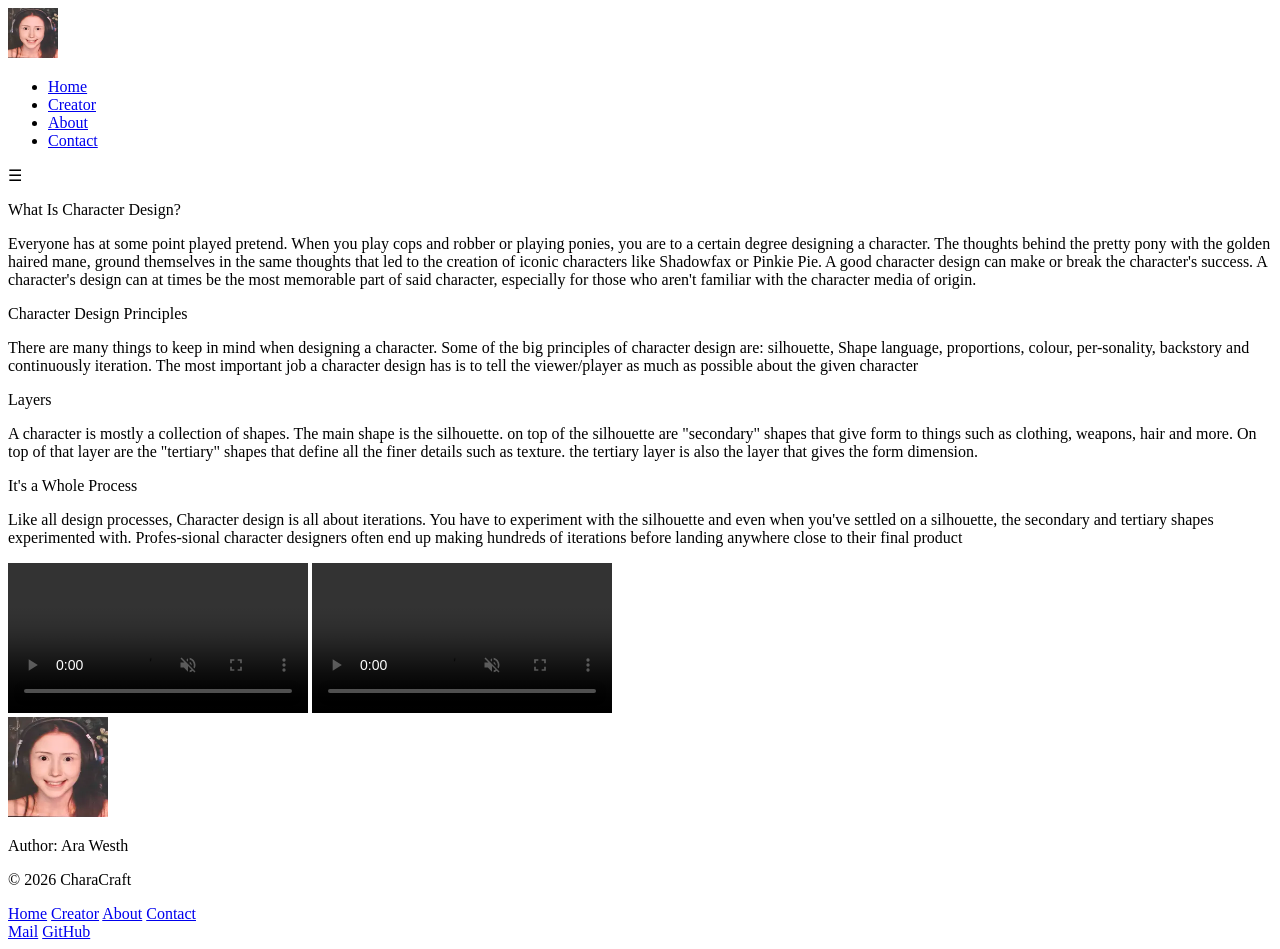
==== index.html @ 8f7da017 "5/31- 2026 21:27 MY OPTIONS ARE DUMBASSES (save point befire i fuck it all up)" ====
<!DOCTYPE html>
<html lang="en">
<head>
    <meta charset="UTF-8">
    <title>CharaCraft</title>
    <meta name="viewport" content="width=device-width, initial-scale=1.0">
    <link rel="stylesheet" href="index.css">
</head>
<body>
    <header>
        <nav>
            <a class="logo" href="index.html"><img src="assets/placeholder-logo.png" alt="scary esa logo placeholder" width="50px" height="50px"></a>

            <ul class="navlinks">
                <li><a href="index.html">Home</a></li>
                <li><a href="creator.html" target="_blank">Creator</a></li>
                <li><a href="about.html">About</a></li>
                <li><a href="contact.html">Contact</a></li>
            </ul>
            <div class="burgertoggle">☰</div>
        </nav>
    </header>
    <main>
        <!-- left side -->
        <aside class="page">
            <aside class="left">
            <!--what is character design -->
                <div class="tbox">
                    <p class="title">
                        What Is Character Design?
                    </p>
                    <p class="content">Everyone has at some point played pretend. When you play cops and robber or playing ponies,
                        you are to a certain degree designing a character. The thoughts behind the pretty pony with
                        the golden haired mane, ground themselves in the same thoughts that led to the creation of
                        iconic characters like Shadowfax or Pinkie Pie. A good character design can make or break the character's success.
                        A character's design can at times be the most memorable part of said character, especially for those who aren't familiar with the character media of origin.
                    </p>
                </div>
                <!--character design principles-->
                <div class="tbox">
                    <p class="title">
                        Character Design Principles
                    </p>
                    <p class="content">There are many things to keep in mind when designing a character.
                        Some of the big principles of character design are: silhouette, Shape language, proportions,
                        colour, per-sonality, backstory and continuously iteration. The most important job a character design has is to tell the viewer/player
                        as much as possible about the given character
                    </p>
                </div>
                <!--layer-->
                <div class="tbox">
                    <p class="title">
                        Layers
                    </p>
                    <p class="content">
                        A character is mostly a collection of shapes. The main shape is the silhouette.
                        on top of the silhouette are "secondary" shapes that give form to things such as clothing, weapons, hair and more.
                        On top of that layer are the "tertiary" shapes that define all the finer details such as texture. the tertiary layer
                        is also the layer that gives the form dimension.
                    </p>
                </div>
                <!--big process-->
                <div class="tbox">
                    <p class="title">
                        It's a Whole Process
                    </p>
                    <p class="content">
                        Like all design processes, Character design is all about iterations.
                        You have to experiment with the silhouette and even when you've settled on a silhouette,
                        the secondary and tertiary shapes experimented with. Profes-sional character designers
                        often end up making hundreds of iterations before landing anywhere close to their final product
                    </p>
                </div>
            </aside>

        <!-- content ig -->
            <div class="right">
               <video controls autoplay muted loop class="video1">
                    <source src="assets/video-placeholder.mp4" type="video/mp4">
                </video>
                <video controls autoplay muted loop class="video1">
                    <source src="assets/video-placeholder.mp4" type="video/mp4">
                </video>
            </div>
        </aside>
    </main>
    <footer>
        <a class="logoimg"><img src="assets/placeholder-logo.png" alt="currently esas uncanny valley face, later propper logo" width="100px" height="100px"></a>
        <p>Author: Ara Westh</p>
        <p>© 2026 CharaCraft</p>
        <div class="footer-links">
            <a href="index.html">Home</a>
            <a href="creator.html" target="_blank">Creator</a>
            <a href="about.html">About</a>
            <a href="contact.html">Contact</a>
        </div>
        <a href="mailto:arw01@edu.zealand.dk" target="_blank">Mail</a>
        <a href="https://github.com/AraLikeTheBird/semesterproeve1alf" target="_blank"> GitHub</a>
    </footer>
    <button id="scrollTopBtn" onclick="scrollToTop()">↑</button>
<script src="javascrip.js"></script>
</body>
</html>
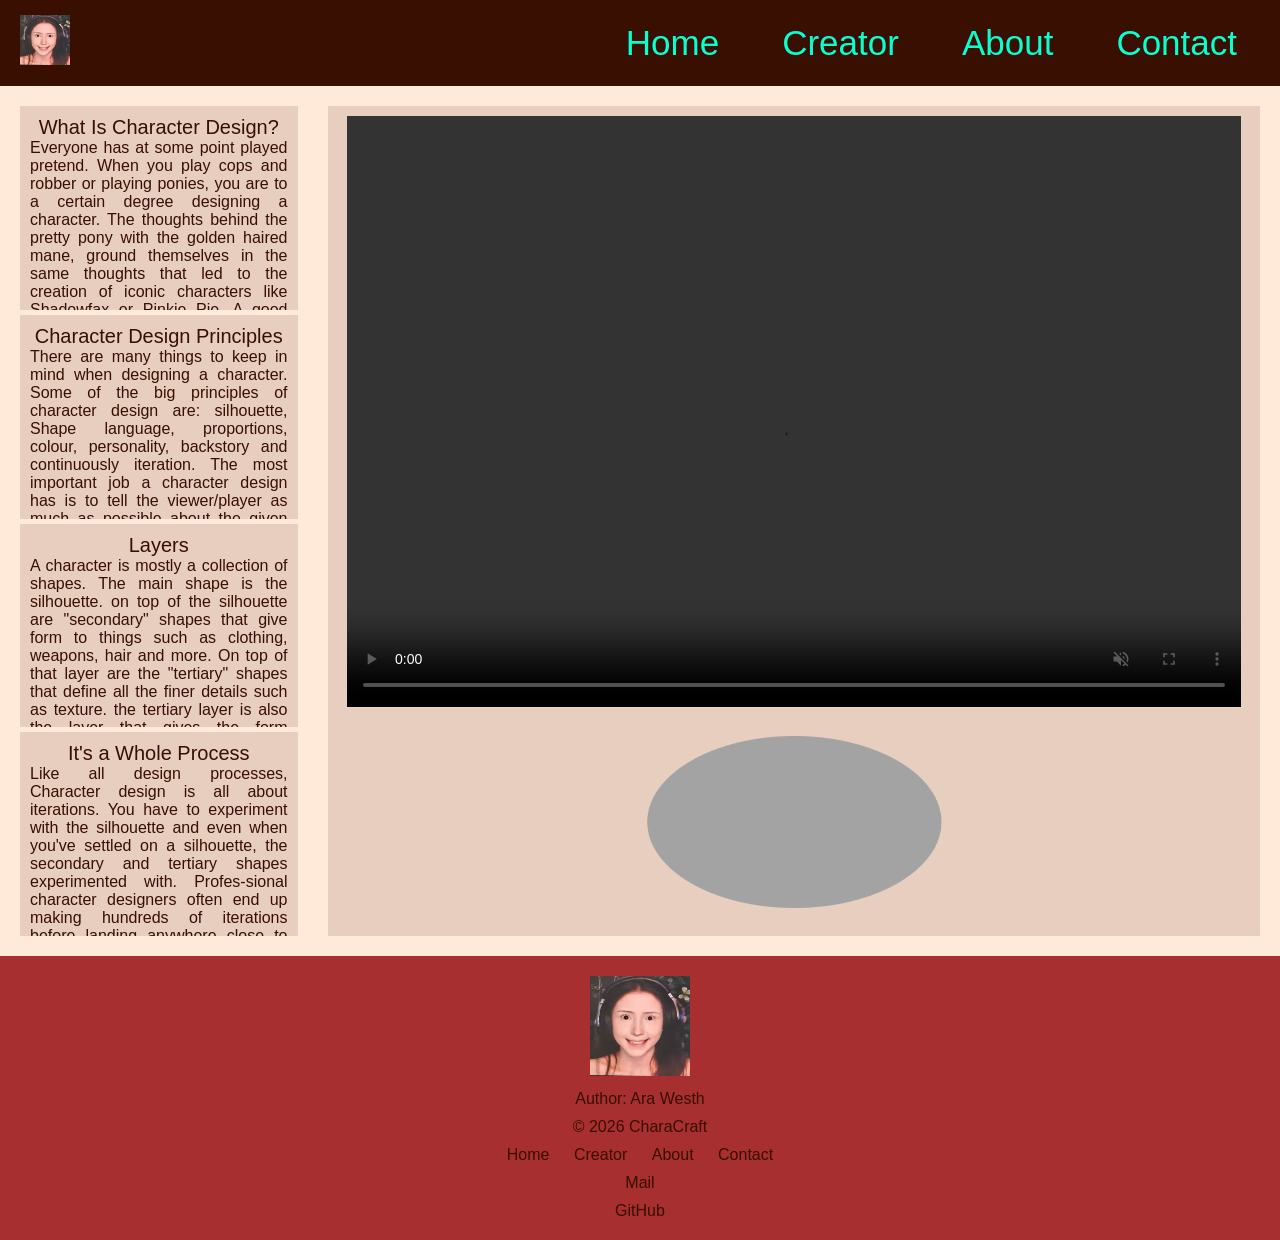
==== commit ce99072a: "6/4-26 00:47 am left to do: responsiveness on index, about and contact" ====
--- a/index.html
+++ b/index.html
@@ -43,7 +43,7 @@
                     </p>
                     <p class="content">There are many things to keep in mind when designing a character.
                         Some of the big principles of character design are: silhouette, Shape language, proportions,
-                        colour, per-sonality, backstory and continuously iteration. The most important job a character design has is to tell the viewer/player
+                        colour, personality, backstory and continuously iteration. The most important job a character design has is to tell the viewer/player
                         as much as possible about the given character
                     </p>
                 </div>
@@ -78,14 +78,12 @@
                <video controls autoplay muted loop class="video1">
                     <source src="assets/video-placeholder.mp4" type="video/mp4">
                 </video>
-                <video controls autoplay muted loop class="video1">
-                    <source src="assets/video-placeholder.mp4" type="video/mp4">
-                </video>
+                <a href="creator.html"> <img src="assets/button%20covers/round%20head%20cover.png" alt="Button to go to creator panel" width="300" height="200px"> </a>
             </div>
         </aside>
     </main>
     <footer>
-        <a class="logoimg"><img src="assets/placeholder-logo.png" alt="currently esas uncanny valley face, later propper logo" width="100px" height="100px"></a>
+        <a class="logoimg" href="index.html"><img src="assets/placeholder-logo.png" alt="currently esas uncanny valley face, later propper logo" width="100px" height="100px"></a>
         <p>Author: Ara Westh</p>
         <p>© 2026 CharaCraft</p>
         <div class="footer-links">
--- a/index.css
+++ b/index.css
@@ -0,0 +1,256 @@
+* {
+    margin: 0;
+    padding: 0;
+    box-sizing: border-box;
+}
+html, body {
+    height: 100%;
+    margin: 0;
+}
+body {
+    font-family: Arial, sans-serif;
+    background: #ffe9d9;
+    display: flex;
+    flex-direction: column;
+    min-height: 130vh
+}
+nav {
+    background-color: #380f00;
+    display: flex;
+    justify-content: space-between;
+    align-items: center;
+    padding: 15px 20px;
+    position: relative;
+}
+.logo {
+    color: #0affcf;
+    font-size: 24px;
+    font-weight: bold;
+}
+.logo img {
+    transition: transform 0.6s ease;
+}
+.logo img:hover{
+    transform: scale(0.85);
+}
+.navlinks {
+    list-style: none;
+    display: flex;
+    gap: 40px;
+    justify-content: center;
+}
+.navlinks a {
+    color: #0affcf;
+    text-decoration: none;
+    font-size: 35px;
+    display:inline-block;
+    transition: transform 0.6s ease;
+    margin-right: 23px;
+}
+.navlinks a:hover {
+    color: #a82f2f;
+    transform: scale(0.85);
+}
+/* burger */
+.burgertoggle {
+    display: none;
+    font-size: 28px;
+    color: #0affcf;
+    cursor: pointer;
+}
+main{
+    flex:1
+}
+/*quick scroll*/
+#scrollTopBtn {
+    position: fixed;
+    bottom: 35px;
+    right: 30px;
+    display: none; /* hidden until scroll */
+    background-color: #380f00;
+    color: #0AFFCF;
+    border: none;
+    border-radius: 50%;
+    height: 50px;
+    width: 50px;
+    font-size: 25px;
+    cursor: pointer;
+    transition: transform 0.2s ease;
+}
+#scrollTopBtn:hover{
+    position: fixed;
+    bottom: 35px;
+    right: 30px;
+    display: none; /* hidden until scroll */
+    background-color: #380f00;
+    color: #0AFFCF;
+    border: none;
+    border-radius: 50%;
+    height: 50px;
+    width: 50px;
+    font-size: 25px;
+    cursor: pointer;
+    transform: scale(1.3);
+}
+/*TEXT*/
+/* right side content, video*/
+.page{
+    display: grid;
+    grid-template-columns: 1fr 3fr;
+    gap: 10px;
+    flex: 1;
+
+}
+.left{
+    display: grid;
+    grid-template-rows: repeat(4, 1fr);
+    gap: 5px;
+    margin-bottom: 20px;
+    margin-top: 20px;
+    margin-right: 20px;
+    margin-left: 20px;
+}
+.right{
+    margin-bottom: 20px;
+    margin-top: 20px;
+    margin-right: 20px;
+    display: flex;
+    flex-direction: column;
+    align-items: center;
+    grid-template-rows: repeat(2, 1fr);
+    gap: 15px;
+    padding: 10px;
+    background-color: #380f001f;
+}
+.tbox{
+    background: #380f001f;
+    padding: 10px;
+    max-height: 203.75px;
+    overflow-y:scroll;
+}
+.tbox .title{
+    font-size: clamp(20px, 2vh, 30px);
+}
+.tbox .content{
+    font-size: clamp(16px, 1vh, 20px);
+
+}
+
+.video1{
+    width: 98%;
+    height: 98%;
+    max-height: 600px;
+    max-width: 1383px;
+    background: #380f00;
+    cursor: pointer;
+    object-fit: cover;
+}
+/*format of text elements*/
+.title{
+    font-size:25px;
+    text-align: center;
+    color: #380F00;
+
+}
+.content {
+    color: #380F00;
+    text-align: justify;
+}
+.page{
+    flex:1;
+}
+
+footer{
+    text-align: center;
+    padding: 20px;
+    background: #a82f2f;
+    color: #380f00;
+    display: flex;
+    flex-direction: column;
+    gap: 10px;
+}
+.footer-links a {
+    margin: 0 10px;
+    text-decoration: none;
+    color: #380f00;
+    transition: transform 0.6s ease;
+
+}
+.footer-links a:hover{
+    text-decoration:underline;
+    color: #FFE9D9;
+    text-decoration-color:#FFE9D9;
+}
+footer a{
+    margin: 0 10px;
+    text-decoration: none;
+    color: #380f00;
+    transition: transform 0.6s ease;
+
+}
+footer a:hover{
+    text-decoration:underline;
+    color: #FFE9D9;
+    text-decoration-color:#FFE9D9;
+}
+footer a img{
+    transition: transform 0.6s ease;
+}
+footer a img:hover{
+    transform: scale(0.85);
+}
+
+
+    /* responsive scale */
+@media (max-width: 768px) {
+
+    .burgertoggle {
+        display: block;
+    }
+
+    .navlinks {
+        display: none;
+        flex-direction: column;
+        background-color: #380f00;
+        position: absolute;
+        top: 100%;
+        left: 0;
+        width: 100%;
+        padding: 20px;
+    }
+
+    .navlinks.active {
+        display: flex;
+        flex-direction: column;
+        align-items: center;
+    }
+    .page {
+        grid-template-columns: 1fr;
+        height: auto;
+    }
+
+    .right {
+        grid-template-rows: auto;
+    }
+    .tbox{
+        margin: 5px;
+        background: #380f001f;
+        padding: 10px;
+        }
+    footer {
+        padding: 20px;
+        height: auto;   /* IMPORTANT */
+        gap: 15px;
+    }
+
+    .footer-links {
+        flex-direction: column;
+        align-items: center;
+        gap: 10px;
+    }
+
+    footer a {
+        display: block;
+    }
+}
+
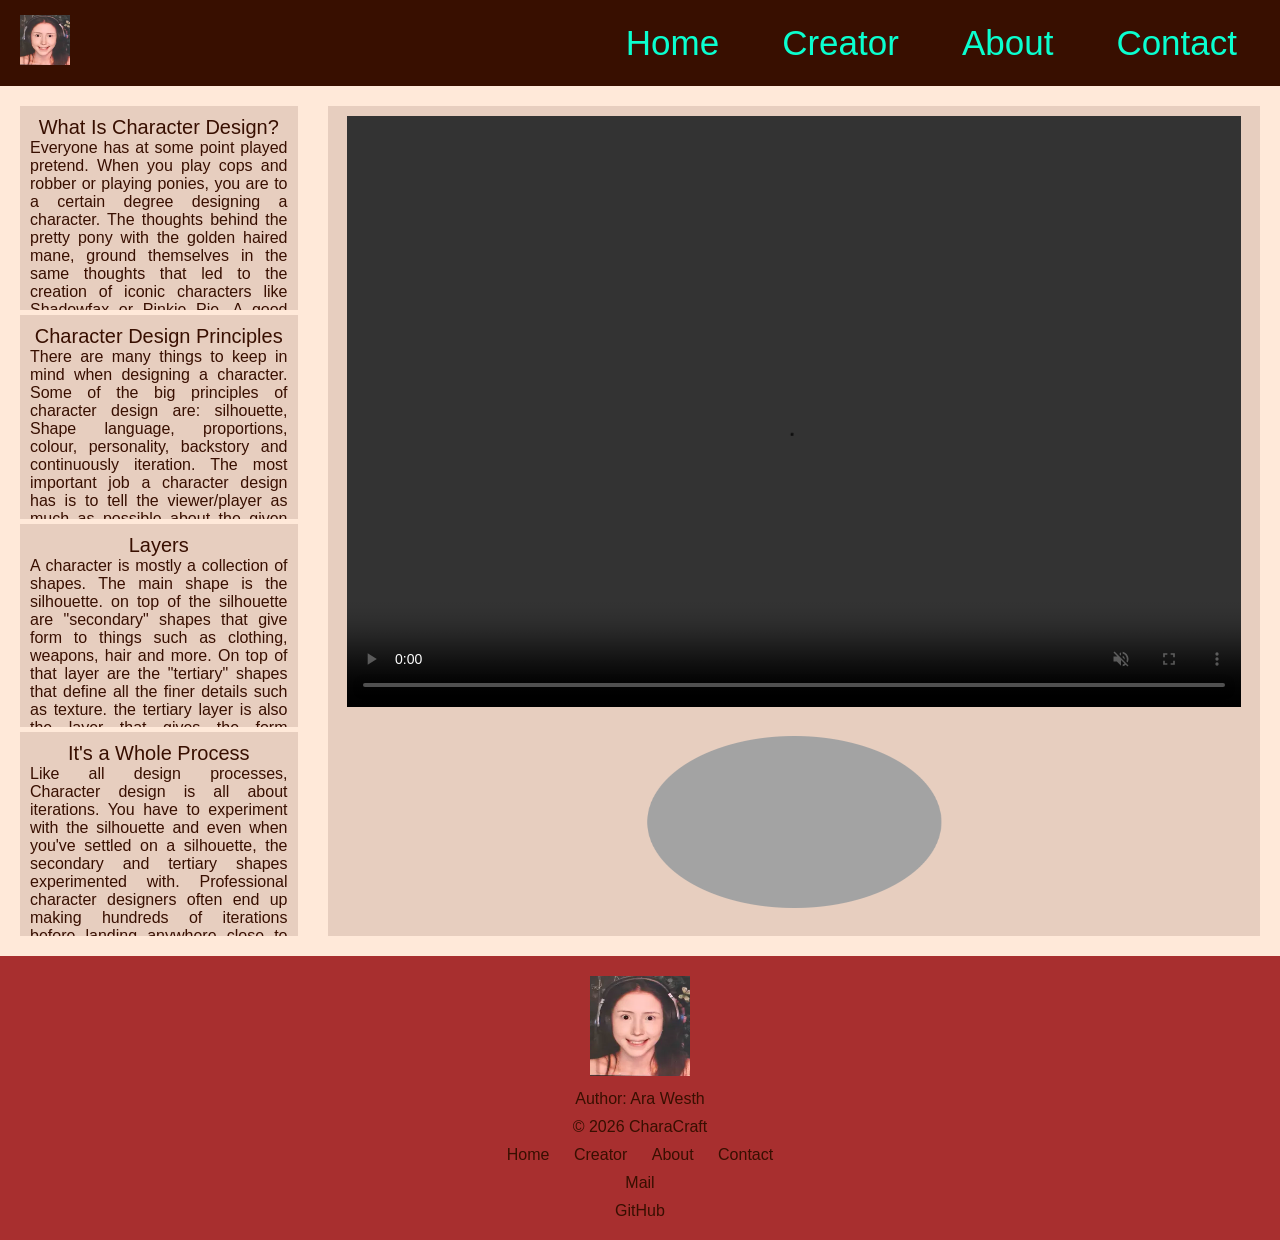
==== commit 01052058: "6/4-26 00:47 am left to do: responsiveness on index, about and contact" ====
--- a/index.html
+++ b/index.html
@@ -67,7 +67,7 @@
                     <p class="content">
                         Like all design processes, Character design is all about iterations.
                         You have to experiment with the silhouette and even when you've settled on a silhouette,
-                        the secondary and tertiary shapes experimented with. Profes-sional character designers
+                        the secondary and tertiary shapes experimented with. Professional character designers
                         often end up making hundreds of iterations before landing anywhere close to their final product
                     </p>
                 </div>
--- a/index.css
+++ b/index.css
@@ -135,7 +135,6 @@
     font-size: clamp(16px, 1vh, 20px);
 
 }
-
 .video1{
     width: 98%;
     height: 98%;
@@ -156,10 +155,6 @@
     color: #380F00;
     text-align: justify;
 }
-.page{
-    flex:1;
-}
-
 footer{
     text-align: center;
     padding: 20px;
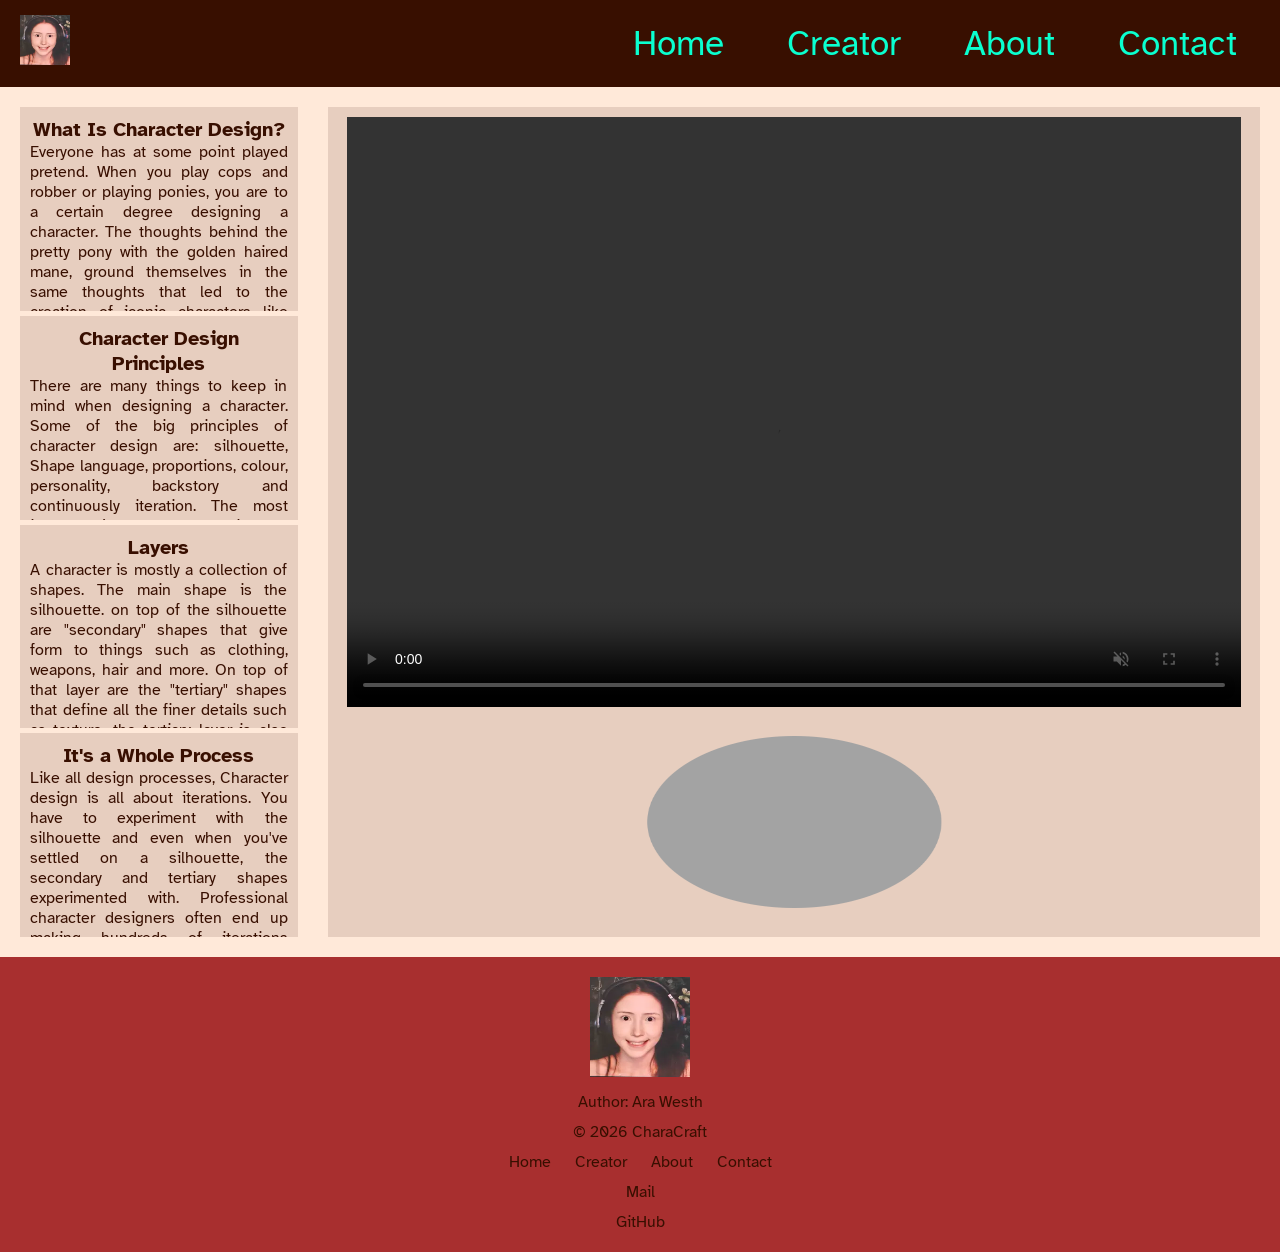
==== commit bf3f5e91: "6/6-26 00:00 am added new font i think im ready for png production. its gotta wait till  tmr. hopefu" ====
--- a/index.html
+++ b/index.html
@@ -3,6 +3,9 @@
 <head>
     <meta charset="UTF-8">
     <title>CharaCraft</title>
+    <link rel="preconnect" href="https://fonts.googleapis.com">
+    <link rel="preconnect" href="https://fonts.gstatic.com" crossorigin>
+    <link href="https://fonts.googleapis.com/css2?family=Atkinson+Hyperlegible:ital,wght@0,400;0,700;1,400;1,700&display=swap" rel="stylesheet">
     <meta name="viewport" content="width=device-width, initial-scale=1.0">
     <link rel="stylesheet" href="index.css">
 </head>
--- a/index.css
+++ b/index.css
@@ -8,7 +8,7 @@
     margin: 0;
 }
 body {
-    font-family: Arial, sans-serif;
+    font-family: 'atkinson hyperlegible', sans-serif;
     background: #ffe9d9;
     display: flex;
     flex-direction: column;
@@ -149,6 +149,7 @@
     font-size:25px;
     text-align: center;
     color: #380F00;
+    font-weight: bold;
 
 }
 .content {
@@ -194,7 +195,6 @@
 footer a img:hover{
     transform: scale(0.85);
 }
-
 
     /* responsive scale */
 @media (max-width: 768px) {
@@ -219,19 +219,6 @@
         flex-direction: column;
         align-items: center;
     }
-    .page {
-        grid-template-columns: 1fr;
-        height: auto;
-    }
-
-    .right {
-        grid-template-rows: auto;
-    }
-    .tbox{
-        margin: 5px;
-        background: #380f001f;
-        padding: 10px;
-        }
     footer {
         padding: 20px;
         height: auto;   /* IMPORTANT */
@@ -247,5 +234,72 @@
     footer a {
         display: block;
     }
-}
-
+
+    .page {
+        display: flex;
+        flex-direction: column-reverse;
+
+    }
+
+    /* LEFT becomes full width row 1 */
+    .left {
+        margin: 10px;
+        gap: 10px;
+    }
+
+    /* RIGHT becomes row 2 */
+    .right {
+        margin: 10px;
+        justify-content: center;
+    }
+    .right img {
+        margin: 10px;
+        align-items: center; /* prevents weird centering shrink */
+        width: 100%;
+    }
+
+    /* reduce spacing between blocks */
+    .tbox {
+        max-height: 160px; /* smaller scroll areas */
+        font-size: 14px;
+
+    }
+
+    .tbox .title {
+        font-size: clamp(18px, 4vw, 24px);
+    }
+
+    .tbox .content {
+        font-size: clamp(14px, 3.5vw, 18px);
+    }
+
+    .video1 {
+        width: 100%;
+        height: auto;
+        max-height: 300px;
+    }
+    footer {
+        padding: 20px;
+        height: auto;   /* IMPORTANT */
+        gap: 15px;
+        color: #FFE9D9;
+    }
+    .footer-links {
+        flex-direction: column;
+        align-items: center;
+        gap: 10px;
+        color: #FFE9D9;
+    }
+    .footer-links a{
+        color: #FFE9D9;
+    }
+    footer a {
+        display: block;
+        color: #FFE9D9;
+    }
+    footer{
+        color: #FFE9D9;
+    }
+
+}
+
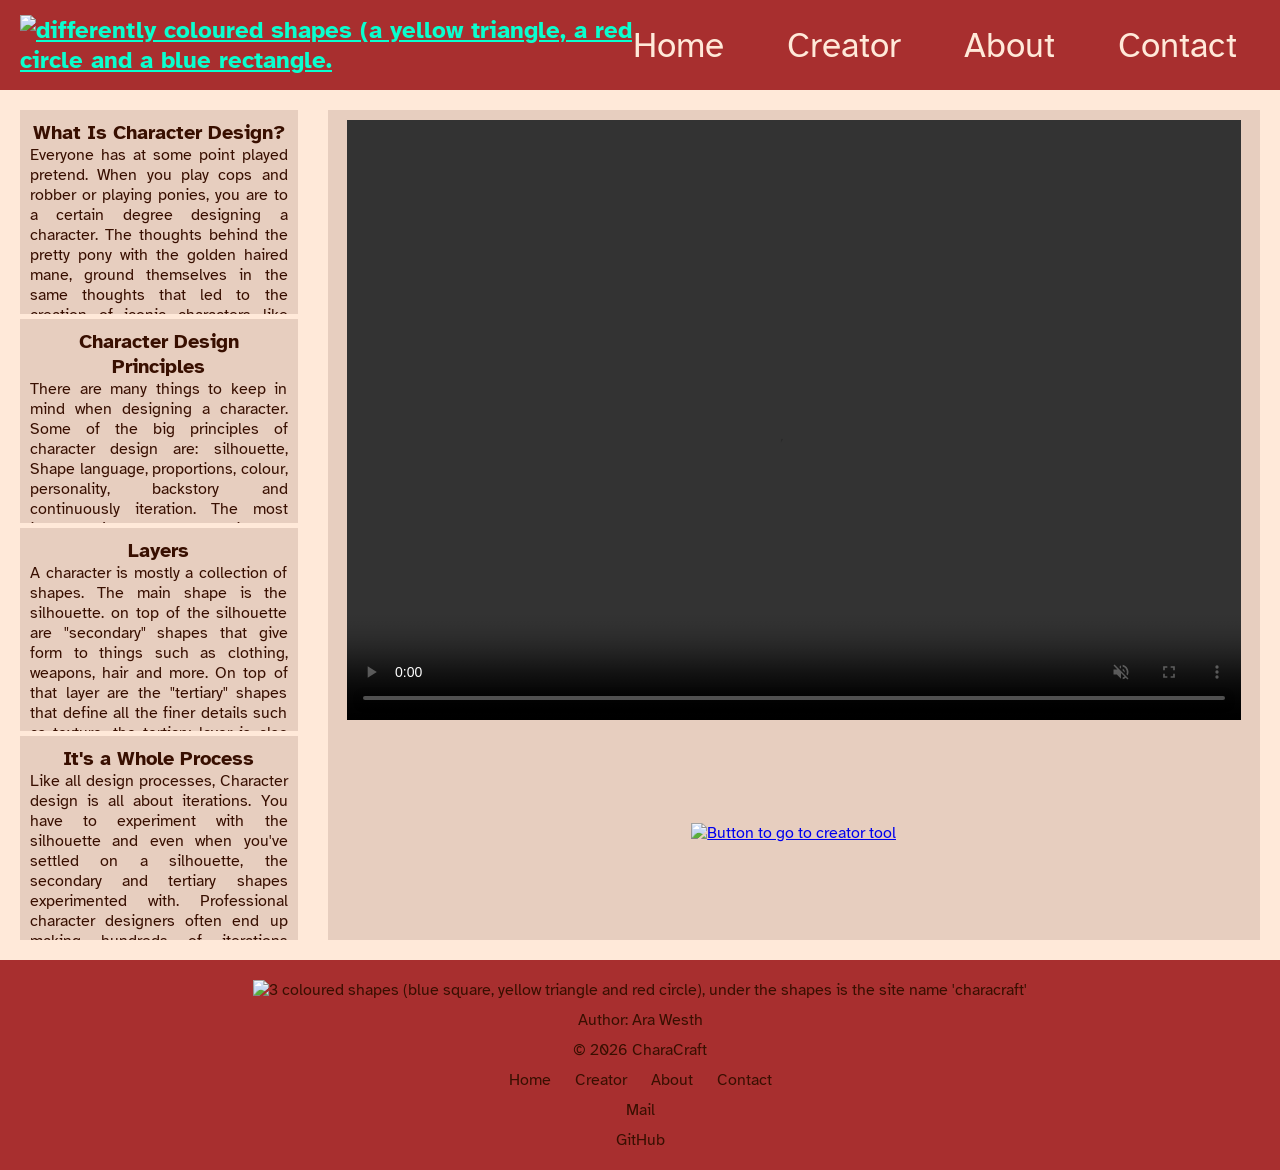
==== commit 66b1dc6e: "6/9-26 03:39 last code fix before hand in" ====
--- a/index.html
+++ b/index.html
@@ -12,7 +12,7 @@
 <body>
     <header>
         <nav>
-            <a class="logo" href="index.html"><img src="assets/placeholder-logo.png" alt="scary esa logo placeholder" width="50px" height="50px"></a>
+            <a class="logo" href="index.html"><img src="assets/headerlgog.png" alt="differently coloured shapes (a yellow triangle, a red circle and a blue rectangle." width="225px"></a>
 
             <ul class="navlinks">
                 <li><a href="index.html">Home</a></li>
@@ -79,14 +79,18 @@
         <!-- content ig -->
             <div class="right">
                <video controls autoplay muted loop class="video1">
-                    <source src="assets/video-placeholder.mp4" type="video/mp4">
+                    <source src="assets/video-placeholder.mp4" type="video/mp4" height="600">
                 </video>
-                <a href="creator.html"> <img src="assets/button%20covers/round%20head%20cover.png" alt="Button to go to creator panel" width="300" height="200px"> </a>
+                <div class="playbtn">
+                    <a href="creator.html" class="trybtn">
+                        <img src="assets/trybtn.png" alt="Button to go to creator tool">
+                    </a>
+                </div>
             </div>
         </aside>
     </main>
     <footer>
-        <a class="logoimg" href="index.html"><img src="assets/placeholder-logo.png" alt="currently esas uncanny valley face, later propper logo" width="100px" height="100px"></a>
+        <a class="logoimg" href="index.html"><img src="assets/headerlgog.png" alt="3 coloured shapes (blue square, yellow triangle and red circle), under the shapes is the site name 'characraft'" height="100px"></a>
         <p>Author: Ara Westh</p>
         <p>© 2026 CharaCraft</p>
         <div class="footer-links">
--- a/index.css
+++ b/index.css
@@ -15,7 +15,7 @@
     min-height: 130vh
 }
 nav {
-    background-color: #380f00;
+    background-color: #A82F2F;
     display: flex;
     justify-content: space-between;
     align-items: center;
@@ -40,7 +40,7 @@
     justify-content: center;
 }
 .navlinks a {
-    color: #0affcf;
+    color: #ffe9d9;
     text-decoration: none;
     font-size: 35px;
     display:inline-block;
@@ -48,14 +48,14 @@
     margin-right: 23px;
 }
 .navlinks a:hover {
-    color: #a82f2f;
+    color: #0AFFCF;
     transform: scale(0.85);
 }
 /* burger */
 .burgertoggle {
     display: none;
     font-size: 28px;
-    color: #0affcf;
+    color: #ffe9d9;
     cursor: pointer;
 }
 main{
@@ -144,6 +144,21 @@
     cursor: pointer;
     object-fit: cover;
 }
+.trybtn img {
+    display: flex;
+    width: 100%;
+    max-width: 700px;
+}
+.playbtn {
+    flex: 1;                  /* takes remaining space */
+    display: flex;
+    justify-content: center;  /* vertical centering inside area */
+    align-items: center;      /* horizontal centering */
+    transition: transform 0.6s ease;
+}
+.playbtn:hover{
+    transform: scale(0.85);
+}
 /*format of text elements*/
 .title{
     font-size:25px;
@@ -206,7 +221,7 @@
     .navlinks {
         display: none;
         flex-direction: column;
-        background-color: #380f00;
+        background-color: #A82F2F;
         position: absolute;
         top: 100%;
         left: 0;
@@ -250,14 +265,19 @@
     /* RIGHT becomes row 2 */
     .right {
         margin: 10px;
-        justify-content: center;
+        display: flex;
+        flex-direction: column;
+        align-items: center;
     }
     .right img {
         margin: 10px;
         align-items: center; /* prevents weird centering shrink */
+    }
+    .trybtn img {
         width: 100%;
-    }
-
+        max-width: 400px;
+        height: auto;
+    }
     /* reduce spacing between blocks */
     .tbox {
         max-height: 160px; /* smaller scroll areas */
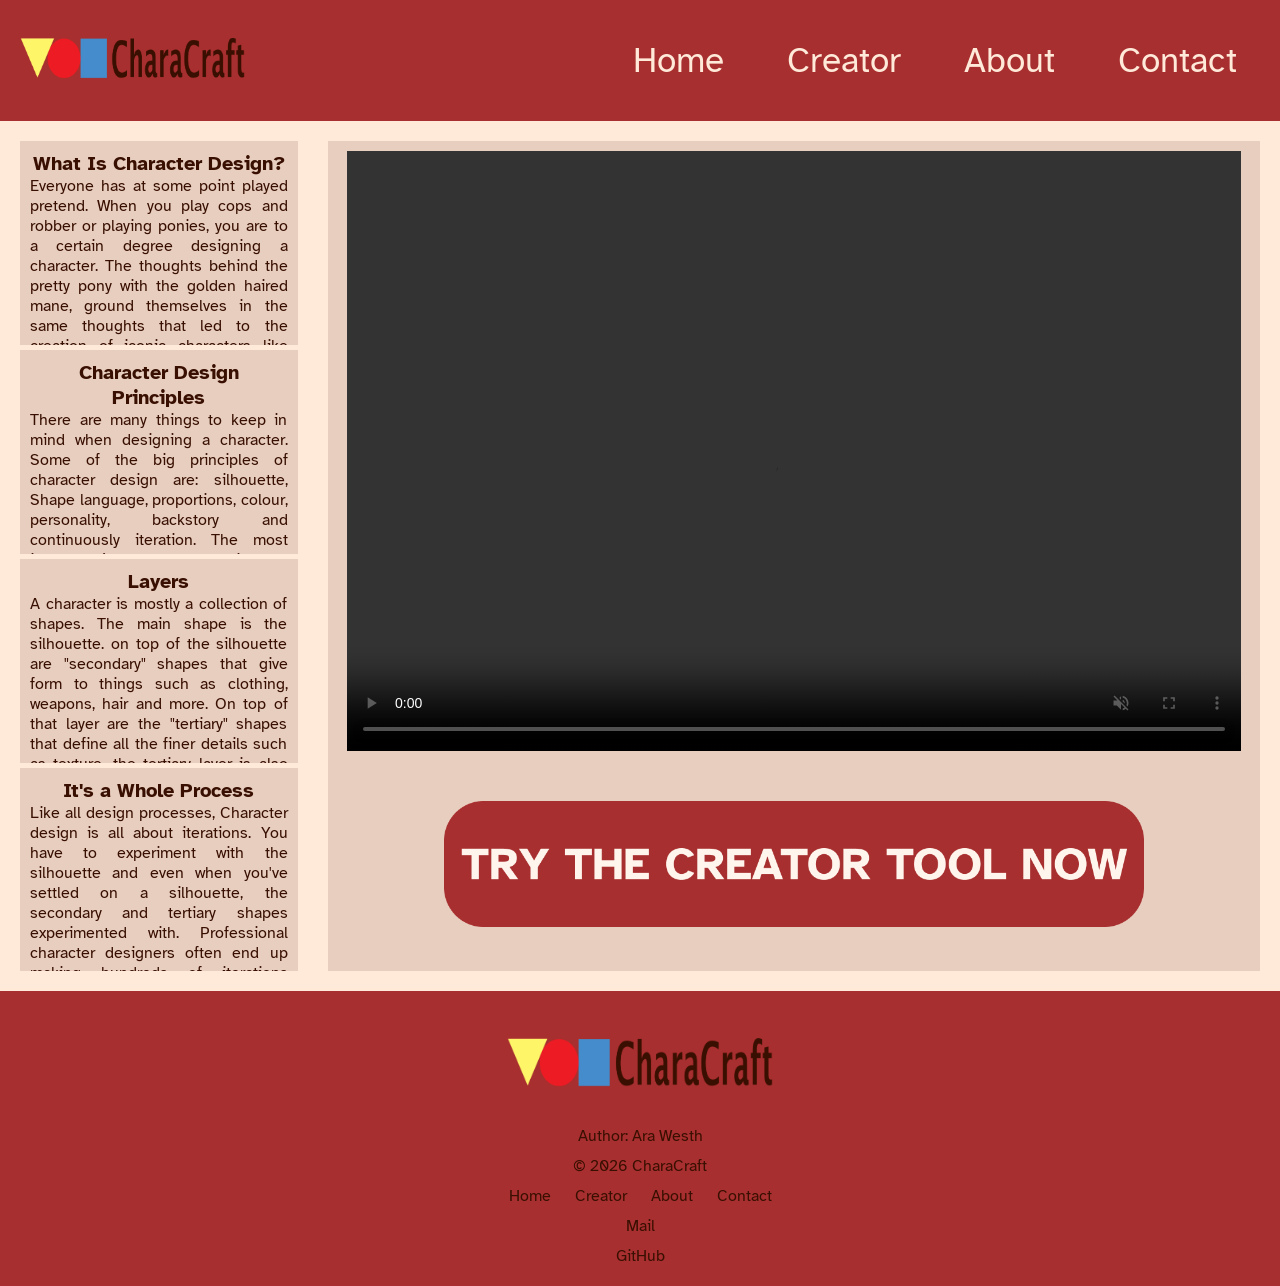
==== commit 16d717e0: "https://youtu.be/b9434BoGkNQ?si=0XEMlAOEUAjfL23P" ====
--- a/index.html
+++ b/index.html
@@ -8,6 +8,7 @@
     <link href="https://fonts.googleapis.com/css2?family=Atkinson+Hyperlegible:ital,wght@0,400;0,700;1,400;1,700&display=swap" rel="stylesheet">
     <meta name="viewport" content="width=device-width, initial-scale=1.0">
     <link rel="stylesheet" href="index.css">
+    <link rel="icon" type="image/png" href="assets/favicon.png">
 </head>
 <body>
     <header>
--- a/index.css
+++ b/index.css
@@ -142,7 +142,7 @@
     max-width: 1383px;
     background: #380f00;
     cursor: pointer;
-    object-fit: cover;
+    object-fit: fill;
 }
 .trybtn img {
     display: flex;
@@ -150,10 +150,10 @@
     max-width: 700px;
 }
 .playbtn {
-    flex: 1;                  /* takes remaining space */
-    display: flex;
-    justify-content: center;  /* vertical centering inside area */
-    align-items: center;      /* horizontal centering */
+    flex: 1;
+    display: flex;
+    justify-content: center;
+    align-items: center;
     transition: transform 0.6s ease;
 }
 .playbtn:hover{
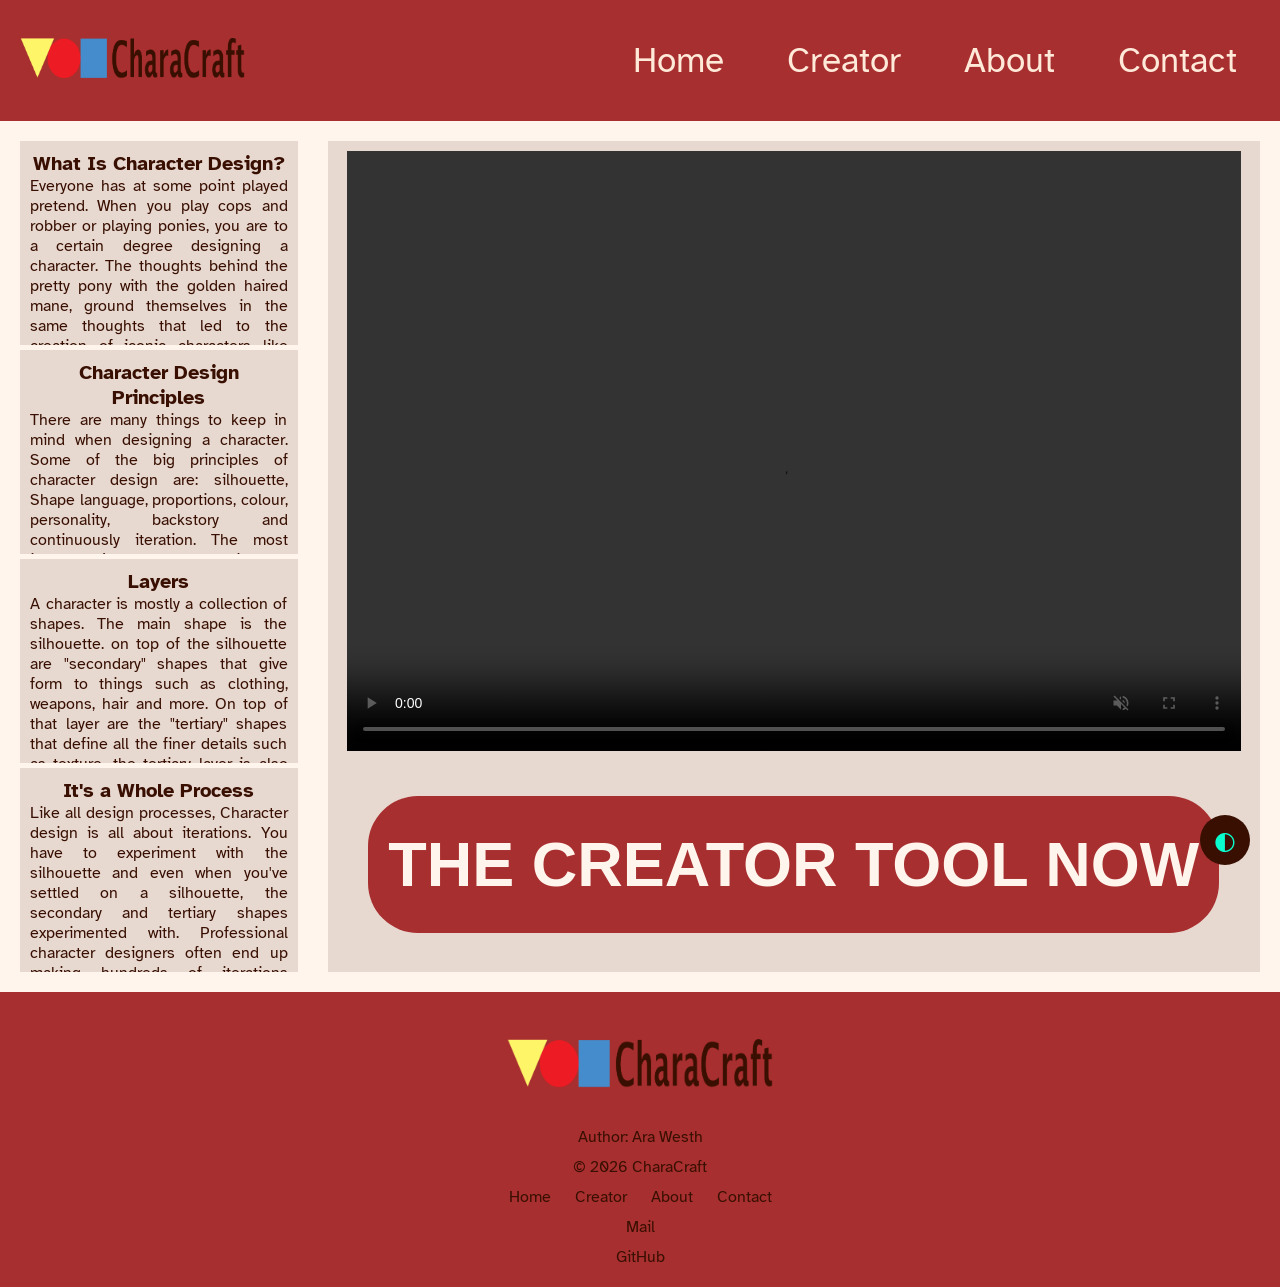
==== commit fbd90e6b: "vision impaired home sire" ====
--- a/index.html
+++ b/index.html
@@ -10,7 +10,7 @@
     <link rel="stylesheet" href="index.css">
     <link rel="icon" type="image/png" href="assets/favicon.png">
 </head>
-<body>
+<body class="light">
     <header>
         <nav>
             <a class="logo" href="index.html"><img src="assets/headerlgog.png" alt="differently coloured shapes (a yellow triangle, a red circle and a blue rectangle." width="225px"></a>
@@ -76,16 +76,13 @@
                     </p>
                 </div>
             </aside>
-
         <!-- content ig -->
             <div class="right">
                <video controls autoplay muted loop class="video1">
-                    <source src="assets/video-placeholder.mp4" type="video/mp4" height="600">
+                    <source src="assets/video-placeholder.mp4" type="video/mp4" height="600" alt="a placeholder video. The screen is divided into two. one one side it says 'this is a placeholder video. the real one is about the character design process and how the creator tool can help">
                 </video>
                 <div class="playbtn">
-                    <a href="creator.html" class="trybtn">
-                        <img src="assets/trybtn.png" alt="Button to go to creator tool">
-                    </a>
+                    <button onclick="window.open('creator.html', '_blank')" class="trybtn">THE CREATOR TOOL NOW</button>
                 </div>
             </div>
         </aside>
@@ -103,7 +100,11 @@
         <a href="mailto:arw01@edu.zealand.dk" target="_blank">Mail</a>
         <a href="https://github.com/AraLikeTheBird/semesterproeve1alf" target="_blank"> GitHub</a>
     </footer>
-    <button id="scrollTopBtn" onclick="scrollToTop()">↑</button>
-<script src="javascrip.js"></script>
+    <div class="buttos">
+        <button id="themeToggle">◐</button>
+        <button id="scrollTopBtn" onclick="scrollToTop()">↑</button>
+    </div>
+    <div id="themeRipple"></div>
+    <script src="javascrip.js"></script>
 </body>
 </html>
--- a/index.css
+++ b/index.css
@@ -9,10 +9,13 @@
 }
 body {
     font-family: 'atkinson hyperlegible', sans-serif;
-    background: #ffe9d9;
+    background: #fff5ed;
     display: flex;
     flex-direction: column;
     min-height: 130vh
+}
+body {
+    transition: background 0.3s, color 0.3s;
 }
 nav {
     background-color: #A82F2F;
@@ -51,6 +54,7 @@
     color: #0AFFCF;
     transform: scale(0.85);
 }
+
 /* burger */
 .burgertoggle {
     display: none;
@@ -61,11 +65,146 @@
 main{
     flex:1
 }
-/*quick scroll*/
-#scrollTopBtn {
+/*TEXT*/
+/* right side content, video*/
+.page{
+    display: grid;
+    grid-template-columns: 1fr 3fr;
+    gap: 10px;
+    flex: 1;
+
+}
+.left{
+    display: grid;
+    grid-template-rows: repeat(4, 1fr);
+    gap: 5px;
+    margin-bottom: 20px;
+    margin-top: 20px;
+    margin-right: 20px;
+    margin-left: 20px;
+}
+.right{
+    margin-bottom: 20px;
+    margin-top: 20px;
+    margin-right: 20px;
+    display: flex;
+    flex-direction: column;
+    align-items: center;
+    grid-template-rows: repeat(2, 1fr);
+    gap: 15px;
+    padding: 10px;
+    background-color: #380f001f;
+}
+.tbox{
+    background: #380f001f;
+    padding: 10px;
+    max-height: 204px;
+    overflow-y:scroll;
+}
+.tbox .title{
+    font-size: clamp(20px, 2vh, 30px);
+}
+
+.video1{
+    width: 98%;
+    height: 98%;
+    max-height: 600px;
+    max-width: 1383px;
+    background: #380f00;
+    cursor: pointer;
+    object-fit: fill;
+}
+.trybtn{
+    display: flex;
+    color: #fff5ed;
+    background-color: #a82f2f;
+    max-height: 70%;
+    min-height: 65%;
+    max-width: 550%;
+    justify-content: center;
+    align-items: center;
+    font-size: 7dvh;
+    font-weight: bolder;
+    line-height: -1;
+    border-radius: 50px;
+    padding: 40px 20px;
+    border: 0px solid #a82f2f;
+}
+.trybtn:hover{
+    color: #0affcf;
+}
+.playbtn {
+    flex: 1;
+    display: flex;
+    justify-content: center;
+    align-items: center;
+    transition: transform 0.6s ease;
+}
+.playbtn:hover{
+    transform: scale(0.85);
+}
+/*format of text elements*/
+.title{
+    font-size:25px;
+    text-align: center;
+    color: #380F00;
+    font-weight: bold;
+
+}
+.content {
+    color: #380F00;
+    text-align: justify;
+}
+footer{
+    text-align: center;
+    padding: 20px;
+    background: #a82f2f;
+    color: #380f00;
+    display: flex;
+    flex-direction: column;
+    gap: 10px;
+}
+.footer-links a {
+    margin: 0 10px;
+    text-decoration: none;
+    color: #380f00;
+    transition: transform 0.6s ease;
+
+}
+.footer-links a:hover{
+    text-decoration:underline;
+    color: #FFE9D9;
+    text-decoration-color:#FFE9D9;
+}
+footer a{
+    margin: 0 10px;
+    text-decoration: none;
+    color: #380f00;
+    transition: transform 0.6s ease;
+
+}
+footer a:hover{
+    text-decoration:underline;
+    color: #FFE9D9;
+    text-decoration-color:#FFE9D9;
+}
+footer a img{
+    transition: transform 0.6s ease;
+}
+footer a img:hover{
+    transform: scale(0.85);
+}
+
+.buttos{
+    display: flex;
+    flex-direction: column;
     position: fixed;
     bottom: 35px;
     right: 30px;
+    gap: 10px;
+
+}
+#scrollTopBtn {
     display: none; /* hidden until scroll */
     background-color: #380f00;
     color: #0AFFCF;
@@ -78,9 +217,6 @@
     transition: transform 0.2s ease;
 }
 #scrollTopBtn:hover{
-    position: fixed;
-    bottom: 35px;
-    right: 30px;
     display: none; /* hidden until scroll */
     background-color: #380f00;
     color: #0AFFCF;
@@ -91,126 +227,146 @@
     font-size: 25px;
     cursor: pointer;
     transform: scale(1.3);
-}
-/*TEXT*/
-/* right side content, video*/
-.page{
-    display: grid;
-    grid-template-columns: 1fr 3fr;
-    gap: 10px;
-    flex: 1;
-
-}
-.left{
-    display: grid;
-    grid-template-rows: repeat(4, 1fr);
-    gap: 5px;
-    margin-bottom: 20px;
-    margin-top: 20px;
-    margin-right: 20px;
-    margin-left: 20px;
-}
-.right{
-    margin-bottom: 20px;
-    margin-top: 20px;
-    margin-right: 20px;
-    display: flex;
-    flex-direction: column;
-    align-items: center;
-    grid-template-rows: repeat(2, 1fr);
-    gap: 15px;
-    padding: 10px;
-    background-color: #380f001f;
-}
-.tbox{
-    background: #380f001f;
-    padding: 10px;
-    max-height: 203.75px;
-    overflow-y:scroll;
-}
-.tbox .title{
-    font-size: clamp(20px, 2vh, 30px);
-}
-.tbox .content{
-    font-size: clamp(16px, 1vh, 20px);
-
-}
-.video1{
-    width: 98%;
-    height: 98%;
-    max-height: 600px;
-    max-width: 1383px;
-    background: #380f00;
-    cursor: pointer;
-    object-fit: fill;
-}
-.trybtn img {
-    display: flex;
-    width: 100%;
-    max-width: 700px;
-}
-.playbtn {
-    flex: 1;
-    display: flex;
+    color: #F28907;
+    background-color:#0F565D;
+    text-shadow:
+            1px 0 currentColor,
+            -1px 0 currentColor,
+            0 1px currentColor,
+            0 -1px currentColor;
+}
+#themeToggle {
+    display: flex;
+    align-items: center;
     justify-content: center;
-    align-items: center;
-    transition: transform 0.6s ease;
-}
-.playbtn:hover{
-    transform: scale(0.85);
-}
-/*format of text elements*/
-.title{
-    font-size:25px;
-    text-align: center;
-    color: #380F00;
-    font-weight: bold;
-
-}
-.content {
-    color: #380F00;
-    text-align: justify;
-}
-footer{
-    text-align: center;
-    padding: 20px;
-    background: #a82f2f;
-    color: #380f00;
-    display: flex;
-    flex-direction: column;
-    gap: 10px;
-}
-.footer-links a {
-    margin: 0 10px;
-    text-decoration: none;
-    color: #380f00;
-    transition: transform 0.6s ease;
-
-}
-.footer-links a:hover{
-    text-decoration:underline;
-    color: #FFE9D9;
-    text-decoration-color:#FFE9D9;
-}
-footer a{
-    margin: 0 10px;
-    text-decoration: none;
-    color: #380f00;
-    transition: transform 0.6s ease;
-
-}
-footer a:hover{
-    text-decoration:underline;
-    color: #FFE9D9;
-    text-decoration-color:#FFE9D9;
-}
-footer a img{
-    transition: transform 0.6s ease;
-}
-footer a img:hover{
-    transform: scale(0.85);
-}
-
+    border: none;
+    z-index: 9999;
+    border-radius: 50%;
+    height: 50px;
+    width: 50px;
+    font-size: 25px;
+    background-color: #380f00;
+    color: #0AFFCF;
+    cursor: pointer;
+    transition: transform 0.2s ease;
+
+}
+#themeToggle:hover {
+    display: flex;
+    align-items: center;
+    justify-content: center;
+    border: none;
+    z-index: 9999;
+    border-radius: 50%;
+    height: 50px;
+    width: 50px;
+    font-size: 25px;
+    cursor: pointer;
+    transform: scale(1.3);
+    color: #F28907;
+    background-color:#0F565D ;
+    text-shadow:
+            1px 0 currentColor,
+            -1px 0 currentColor,
+            0 1px currentColor,
+            0 -1px currentColor;
+}
+
+
+body.dark {
+    background-color: #121212;
+    color: #F5F5F5;
+    font-size: 30px;
+}
+body.dark p{
+    color: #F5F5F5;
+}
+body.dark a{
+    color: #F5F5F5;
+}
+body.dark footer{
+    background-color: #001629;
+    color: #F5F5F5;
+}
+body.dark nav{
+    background-color: #001629;
+    color: #F5F5F5;
+}
+body.dark .navlinks a{
+    font-size: 50px;
+}
+body.dark button{
+    background-color: #F5F5F5;
+    color: #001629;
+    font-size: 10dvh;
+}
+body.dark .tbox{
+    background-color: #001629;
+}
+body.dark .right{
+    background-color: #001629;
+    color: #F5F5F5;
+}
+body.dark img{
+    filter: grayscale(100) brightness(100);
+    height: 20dvh;
+    width: auto;
+}
+body.dark a:hover{
+    color: #F28907;
+}
+body.dark button:hover{
+    color:#F28907;
+}
+body.dark video{
+    filter: invert(100);
+}
+body.dark #scrollTopBtn{
+    background-color: #F5F5F5;
+    color: #001629;
+}
+body.dark #themeToggle{
+    background-color: #F5F5F5;
+    color: #001629;
+}
+body.dark #scrollTopBtn:hover{
+    color: #F28907;
+    background-color:#0F565D;
+    text-shadow:
+            1px 0 currentColor,
+            -1px 0 currentColor,
+            0 1px currentColor,
+            0 -1px currentColor;
+}
+body.dark #themeToggle:hover{
+    color: #F28907;
+    background-color:#0F565D;
+    text-shadow:
+            1px 0 currentColor,
+            -1px 0 currentColor,
+            0 1px currentColor,
+            0 -1px currentColor;
+}
+#themeRipple {
+    position: fixed;
+    width: 40px;
+    height: 40px;
+    border-radius: 50%;
+
+    background: #001629;
+
+    transform: scale(0);
+    transform-origin: center;
+
+    z-index: 9998;
+    pointer-events: none;
+
+    transition: transform 2s ease-out;
+}
+
+#themeRipple.active {
+    transform: scale(290);
+}
     /* responsive scale */
 @media (max-width: 768px) {
 
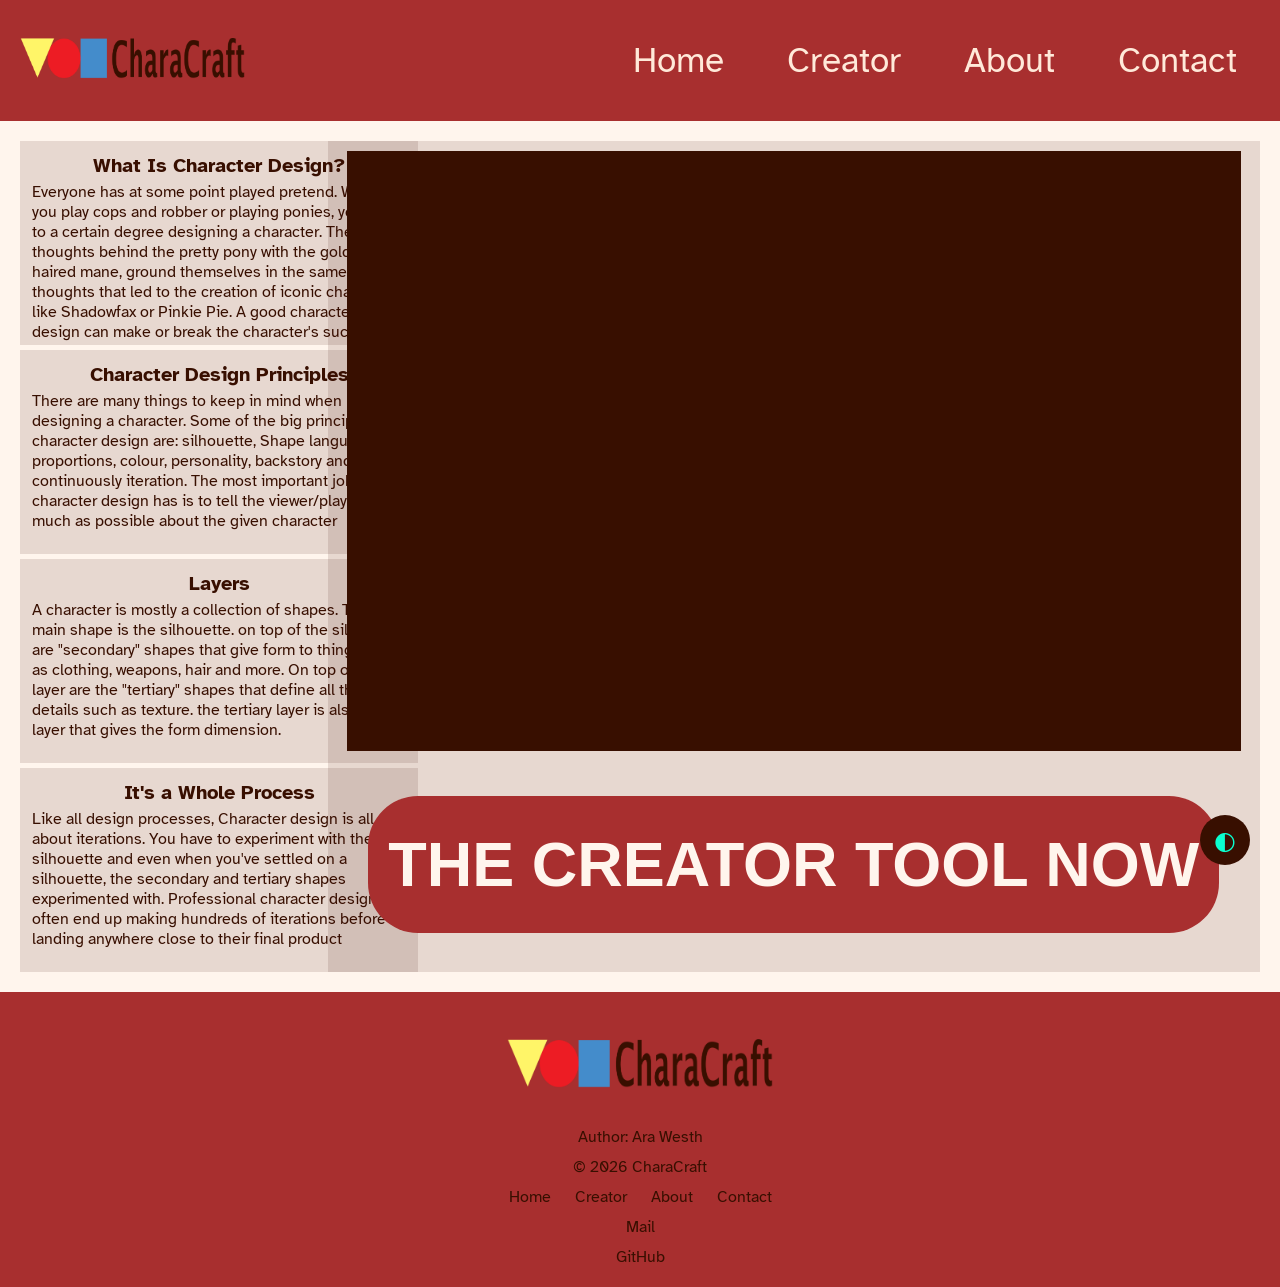
==== commit 75fa1b69: ""Part of the journey is the end"" ====
--- a/index.html
+++ b/index.html
@@ -78,9 +78,13 @@
             </aside>
         <!-- content ig -->
             <div class="right">
-               <video controls autoplay muted loop class="video1">
-                    <source src="assets/video-placeholder.mp4" type="video/mp4" height="600" alt="a placeholder video. The screen is divided into two. one one side it says 'this is a placeholder video. the real one is about the character design process and how the creator tool can help">
-                </video>
+                <iframe class="video1"
+                        src="https://www.youtube.com/embed/KUfFXphuTYc"
+                        title="YouTube video player"
+                        frameborder="0"
+                        allow="accelerometer; autoplay; clipboard-write; encrypted-media; gyroscope; picture-in-picture; web-share"
+                        allowfullscreen>
+                </iframe>
                 <div class="playbtn">
                     <button onclick="window.open('creator.html', '_blank')" class="trybtn">THE CREATOR TOOL NOW</button>
                 </div>
--- a/index.css
+++ b/index.css
@@ -12,7 +12,7 @@
     background: #fff5ed;
     display: flex;
     flex-direction: column;
-    min-height: 130vh
+    min-height: 130dvh;
 }
 body {
     transition: background 0.3s, color 0.3s;
@@ -100,6 +100,7 @@
     padding: 10px;
     max-height: 204px;
     overflow-y:scroll;
+    width: fit-content;
 }
 .tbox .title{
     font-size: clamp(20px, 2vh, 30px);
@@ -125,7 +126,6 @@
     align-items: center;
     font-size: 7dvh;
     font-weight: bolder;
-    line-height: -1;
     border-radius: 50px;
     padding: 40px 20px;
     border: 0px solid #a82f2f;
@@ -153,7 +153,7 @@
 }
 .content {
     color: #380F00;
-    text-align: justify;
+    text-align: left;
 }
 footer{
     text-align: center;
@@ -194,6 +194,11 @@
 footer a img:hover{
     transform: scale(0.85);
 }
+.content, .title{
+    width: 42dvh;
+    padding: 2px;
+}
+
 
 .buttos{
     display: flex;
@@ -272,7 +277,6 @@
             0 -1px currentColor;
 }
 
-
 body.dark {
     background-color: #121212;
     color: #F5F5F5;
@@ -295,6 +299,7 @@
 body.dark .navlinks a{
     font-size: 50px;
 }
+
 body.dark button{
     background-color: #F5F5F5;
     color: #001629;
@@ -302,6 +307,7 @@
 }
 body.dark .tbox{
     background-color: #001629;
+
 }
 body.dark .right{
     background-color: #001629;
@@ -320,6 +326,9 @@
 }
 body.dark video{
     filter: invert(100);
+}
+body.dark .title{
+font-size: 1.5em;
 }
 body.dark #scrollTopBtn{
     background-color: #F5F5F5;
@@ -363,7 +372,6 @@
 
     transition: transform 2s ease-out;
 }
-
 #themeRipple.active {
     transform: scale(290);
 }
@@ -373,7 +381,6 @@
     .burgertoggle {
         display: block;
     }
-
     .navlinks {
         display: none;
         flex-direction: column;
@@ -383,8 +390,26 @@
         left: 0;
         width: 100%;
         padding: 20px;
-    }
-
+        z-index: 2;
+    }
+    body.dark img{
+        height: 14dvh;
+    }
+    body.dark .content{
+        font-size: 25px;
+    }
+    body.dark .title{
+        font-size: 35px;
+    }
+
+    body.dark .navlinks{
+        background-color: #001629;
+        color: #F5F5F5;
+    }
+    body.dark .burgertoggle{
+        font-size: 72px;
+        color: #F5F5F5;
+    }
     .navlinks.active {
         display: flex;
         flex-direction: column;
@@ -395,52 +420,51 @@
         height: auto;   /* IMPORTANT */
         gap: 15px;
     }
-
     .footer-links {
         flex-direction: column;
         align-items: center;
         gap: 10px;
     }
-
+    body.dark button{
+        height: 15dvh;
+        width: auto;
+        font-size: 1em;
+    }
     footer a {
         display: block;
     }
-
     .page {
         display: flex;
         flex-direction: column-reverse;
-
-    }
-
+        align-items: center;
+    }
     /* LEFT becomes full width row 1 */
     .left {
         margin: 10px;
         gap: 10px;
-    }
-
+        justify-content: center;
+        width: fit-content;
+        min-width: 304px;
+    }
     /* RIGHT becomes row 2 */
     .right {
         margin: 10px;
         display: flex;
         flex-direction: column;
         align-items: center;
-    }
-    .right img {
-        margin: 10px;
-        align-items: center; /* prevents weird centering shrink */
-    }
-    .trybtn img {
-        width: 100%;
-        max-width: 400px;
-        height: auto;
-    }
+        width: fit-content;
+        min-width: 304px
+    }
+
     /* reduce spacing between blocks */
     .tbox {
         max-height: 160px; /* smaller scroll areas */
         font-size: 14px;
 
     }
-
+    .title, .content{
+        width: stretch;
+    }
     .tbox .title {
         font-size: clamp(18px, 4vw, 24px);
     }
@@ -477,5 +501,11 @@
         color: #FFE9D9;
     }
 
-}
-
+    .trybtn{
+        height: 1dvh;
+        width: auto;
+        font-size: 2em;
+    }
+
+}
+
